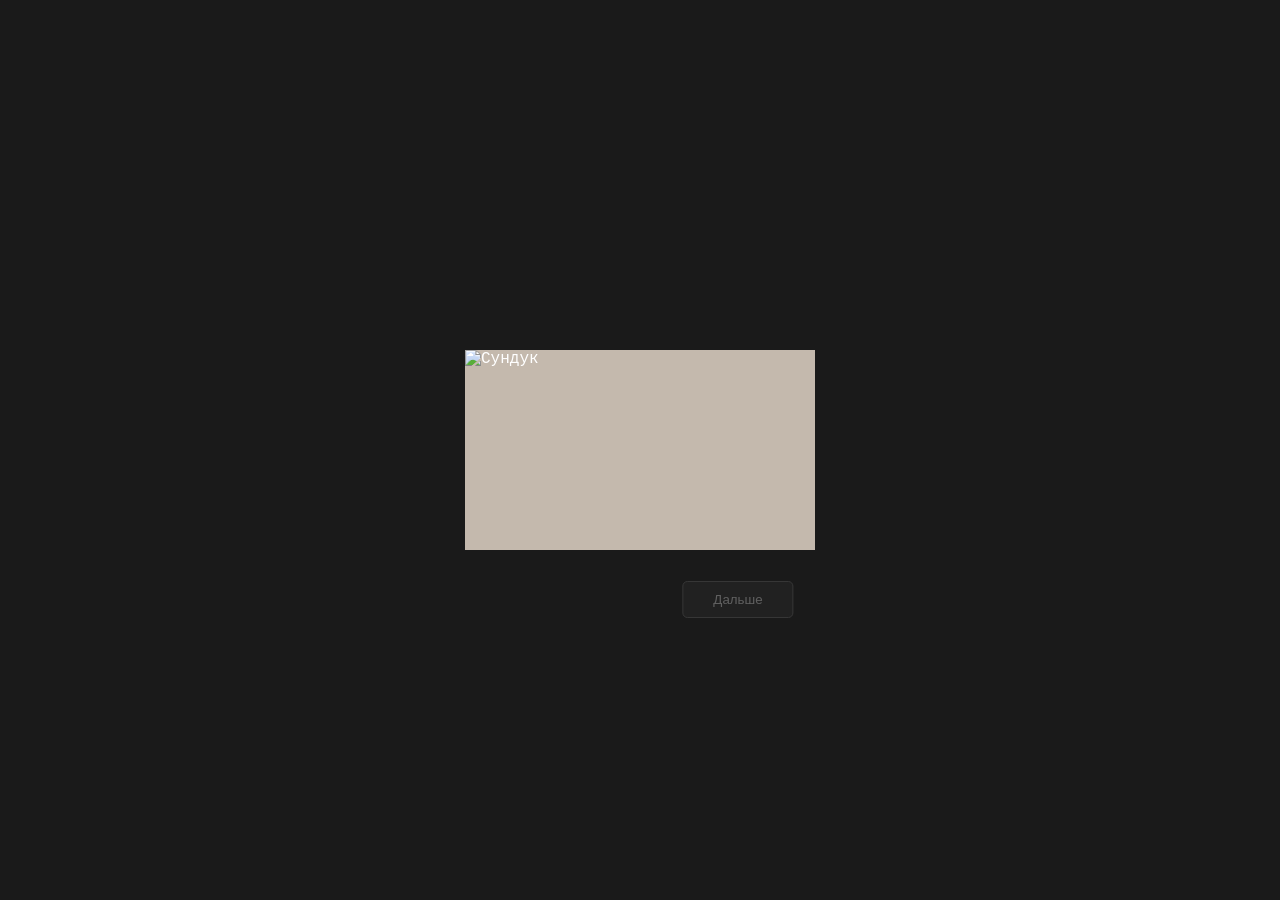
==== room.html @ ac91606e "Add files via upload" ====
<!DOCTYPE html>
<html lang="ru">
<head>
    <meta charset="UTF-8">
    <meta name="viewport" content="width=device-width, initial-scale=1.0">
    <title>Комната с сундуком</title>
    <link rel="stylesheet" href="style1.css">
</head>
<body class="room-body">
    
    <div class="room-container">
        <!-- Изначально показываем сундук (или комнату с открытым сундуком) -->
        <div class="chest-view active" id="chestView">
            <!-- Сюда вставишь картинку комнаты/сундука (пока заглушка) -->
            <img src="room.webp" alt="Сундук" class="room-image" id="chestImg">
            <button class="bottom-btn" onclick="alert('Здесь будет переход куда-то дальше...')">Дальше</button>
        </div>

        <!-- Вид письма -->
                <!-- Вид 2: Письмо -->
        <div class="letter-view" id="letterView">
            <!-- Заглушка вместо картинки письма -->
            <div class="room-image">
                [ЗДЕСЬ БУДЕТ КАРТИНКА ПИСЬМА]
            </div>
            
            <!-- Кнопка "Отложить" (крестик) -->
            <button class="close-letter-btn" id="closeLetterBtn" title="Отложить письмо">
                <span></span>
                <span></span>
            </button>

            <!-- Кнопка-печать -->
            <button class="wax-seal-btn" id="waxSealBtn">Печать</button>
        </div>

        <!-- Кнопка-заглушка снизу (по дизайну как devTrigger) -->
    </div>

    <!-- Модальное окно для ввода имени предателя -->
    <div class="modal-overlay" id="nameModal">
        <div class="modal-content">
            <h2>Введите имя</h2>
            <p>Кто украл подарок?</p>
            <input type="text" id="traitorNameInput" placeholder="Имя предателя..." autocomplete="off">
            <div class="error-msg" id="nameError"></div>
            <button id="submitNameBtn">Проверить</button>
            <button id="closeNameBtn" class="btn-secondary">Отмена</button>
        </div>
    </div>

    <script src="room.js"></script>
</body>
</html>
---- style1.css ----
/* ==========================================
   СТИЛИ ДЛЯ КОМНАТЫ (room.html)
   ========================================== */

body {
    background-color: #1a1a1a; /* Темный фон */
    display: flex;
    justify-content: center;
    align-items: center;
    height: 100vh;
    margin: 0;
    overflow: hidden;
    font-family: 'Courier New', Courier, monospace;
    color: white;
}
#letterView{
    width: 700px;
    height: 350px;
    background-color: #c4b9ad;
}
#chestImg{
    width: 350px;
    height: 200px;
    background-color: #c4b9ad;
}
.room-container {
    position: relative;
    width: 100%;
    height: 100%;
    display: flex;
    justify-content: center;
    align-items: center;
}

/* Управление видимостью */
.chest-view, .letter-view {
    display: none; 
    flex-direction: column;
    align-items: center;
    justify-content: center;
    position: absolute;
}

.chest-view.active, .letter-view.active {
    display: flex; 
}

/* Заглушки вместо картинок */
.placeholder-img {
    display: flex;
    justify-content: center;
    align-items: center;
    color: rgba(255,255,255,0.5);
    font-weight: bold;
    border: 2px dashed rgba(255,255,255,0.3);
    transition: transform 0.3s ease;
}

/* Заглушка для сундука (комнаты) */
.chest-box {
    width: 60vw;
    height: 50vh;
    background-color: #444; /* Серый прямоугольник */
    cursor: pointer;
}

.chest-box:hover {
    transform: scale(1.02);
}


/* Кнопка-печать (накладываем на письмо) */
.wax-seal-btn {
    position: absolute;
    bottom: 20%; 
    left: 45%;
    
    width: 80px;
    height: 80px;
    border-radius: 50%;
    background-color: #8b0000; 
    border: 3px solid #5a0000;
    color: #ffd700; 
    font-weight: bold;
    font-size: 14px;
    cursor: pointer;
    box-shadow: 0 4px 10px rgba(0,0,0,0.6);
    transition: transform 0.2s;
    z-index: 10;
}

.wax-seal-btn:hover {
    /* Увеличиваем на 5% */
    transform: scale(1.05); 
    
    /* Добавляем золотистое свечение вокруг печати, сохраняя её обычную черную/красную тень */
    box-shadow: 0 4px 15px rgba(109, 51, 13, 0.6), /* Золотистое сияние */
                0 4px 10px rgba(0,0,0,0.6);       /* Оригинальная темная тень для объема */
                
    /* Чтобы свечение появлялось плавно */
    transition: transform 0.2s, box-shadow 0.3s ease-in-out;
}

/* Кнопка "Дальше" внизу */
.bottom-btn {
    position: absolute;
    bottom: -68px;
    left: 78%;
    transform: translateX(-50%);
    padding: 10px 30px;
    background-color: #333;
    color: white;
    border: 1px solid #777;
    border-radius: 5px;
    cursor: pointer;
    opacity: 0.3;
    transition: opacity 0.3s;
}

.bottom-btn:hover {
    opacity: 1;
}

/* Стили для модального окна (ввода имени) */
.modal-overlay {
    position: fixed;
    top: 0; left: 0; width: 100%; height: 100%;
    background: rgba(0,0,0,0.8);
    display: none;
    justify-content: center;
    align-items: center;
    z-index: 100;
}

.modal-content {
    background: white;
    color: black;
    padding: 30px;
    border-radius: 10px;
    width: 90%;
    max-width: 400px;
    text-align: center;
    box-shadow: 0 5px 15px rgba(0,0,0,0.3);
}

.modal-content input[type="text"] {
    width: 100%;
    padding: 10px;
    margin: 15px 0;
    font-size: 16px;
    border: 2px solid #ccc;
    border-radius: 5px;
}

.modal-content button {
    padding: 10px 20px;
    background: #111;
    color: white;
    border: none;
    border-radius: 5px;
    cursor: pointer;
    font-size: 16px;
    margin: 5px;
}

.btn-secondary {
    background: #666 !important;
}

.error-msg { 
    color: red; 
    font-weight: bold; 
    margin-top: 10px; 
    height: 20px; 
}
/* Кнопка закрытия письма (крестик) */
.close-letter-btn {
    position: absolute;
    top: -15px;  /* Выносим чуть выше письма */
    right: -15px; /* Выносим чуть правее письма */
    
    width: 40px;
    height: 40px;
    background-color: #111; /* Черный фон, как в референсе */
    border: 2px solid #555;
    border-radius: 4px;
    cursor: pointer;
    display: flex;
    justify-content: center;
    align-items: center;
    z-index: 20;
    transition: background-color 0.2s, transform 0.2s;
    box-shadow: 0 4px 10px rgba(0,0,0,0.6);
}

.close-letter-btn:hover {
    background-color: #8b0000; /* При наведении становится красным */
    transform: scale(1.1);
}

/* Рисуем сам крестик из двух полосок */
.close-letter-btn span {
    position: absolute;
    width: 20px;
    height: 3px;
    background-color: white;
    border-radius: 2px;
}

.close-letter-btn span:nth-child(1) {
    transform: rotate(45deg);
}

.close-letter-btn span:nth-child(2) {
    transform: rotate(-45deg);
}
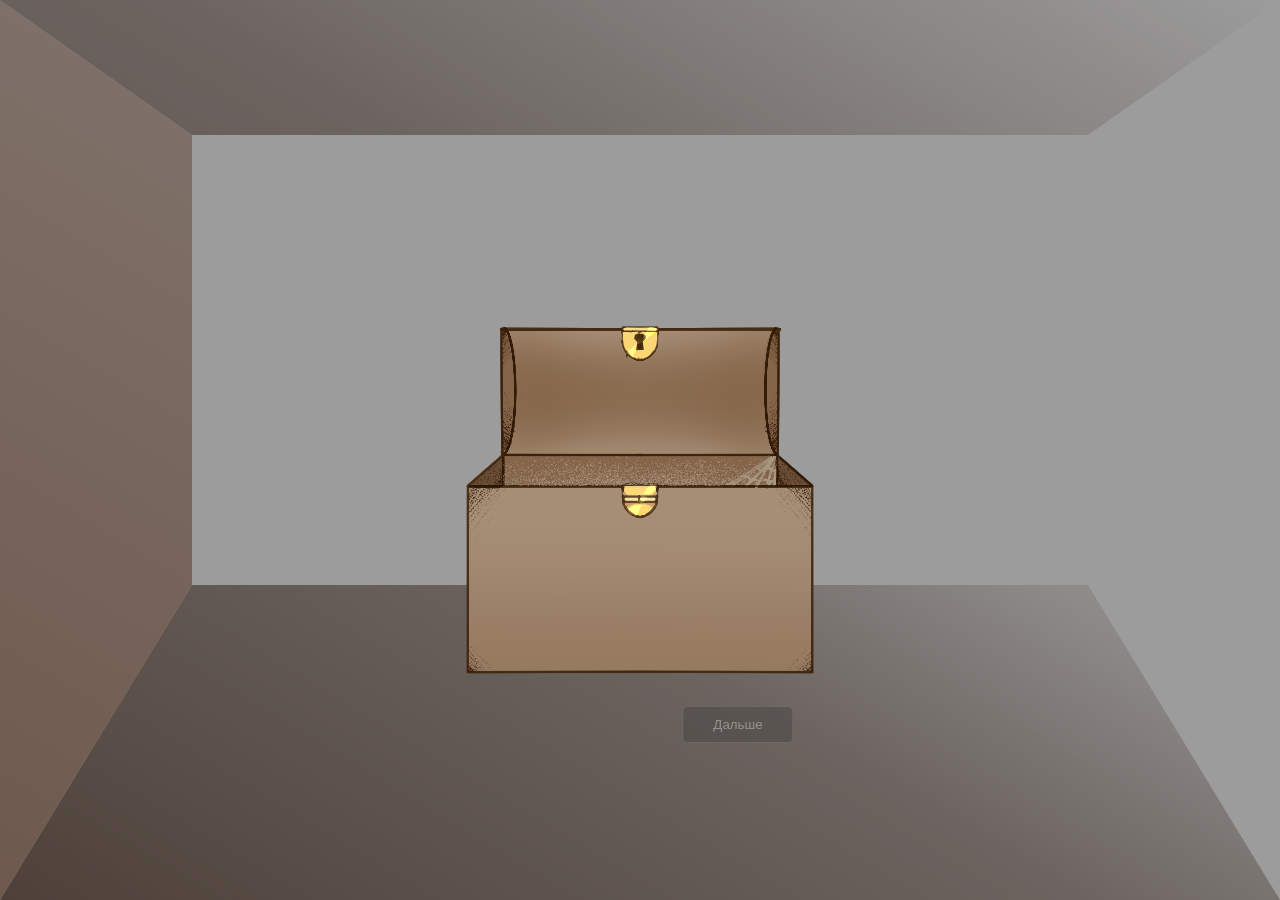
==== commit 0571e8cc: "Add files via upload" ====
--- a/room.html
+++ b/room.html
@@ -9,10 +9,16 @@
 <body class="room-body">
     
     <div class="room-container">
+        <div class="room">
+             <div class="floor" style="clip-path: polygon(15% 0%, 85% 0%, 100% 100%, 0% 100%);background: linear-gradient(31deg, rgb(101 75 61 / 83%) 0%, rgba(101 75 61 / 51%) 60%, rgba(255, 176, 123, 0) 100%);"></div>
+             <div class="floor"style="height:100%;clip-path: polygon(0% 0%, 100% 0%, 85% 15%, 15% 15%);background: linear-gradient(31deg, rgb(101 75 61 / 83%) 0%, rgba(101 75 61 / 51%) 60%, rgba(255, 176, 123, 0) 100%);"></div>
+             <div class="walls" style="clip-path: polygon(0% 0%, 15% 15%, 15% 65%, 0% 100%);background: linear-gradient(31deg, rgb(101 75 61 / 83%) 0%, rgba(101 75 61 / 51%) 60%, rgba(255, 176, 123, 0) 100%);"></div>
+             <div class="walls" style="clip-path: polygon(85% 15%, 100% 0%, 100% 100%, 85% 65%);"></div>
+        </div>
         <!-- Изначально показываем сундук (или комнату с открытым сундуком) -->
         <div class="chest-view active" id="chestView">
             <!-- Сюда вставишь картинку комнаты/сундука (пока заглушка) -->
-            <img src="room.webp" alt="Сундук" class="room-image" id="chestImg">
+            <img src="chest.webp" alt="Сундук" class="room-image" id="chestImg">
             <button class="bottom-btn" onclick="alert('Здесь будет переход куда-то дальше...')">Дальше</button>
         </div>
 
@@ -20,9 +26,7 @@
                 <!-- Вид 2: Письмо -->
         <div class="letter-view" id="letterView">
             <!-- Заглушка вместо картинки письма -->
-            <div class="room-image">
-                [ЗДЕСЬ БУДЕТ КАРТИНКА ПИСЬМА]
-            </div>
+                <img src="envelope.webp" class="letter-image">
             
             <!-- Кнопка "Отложить" (крестик) -->
             <button class="close-letter-btn" id="closeLetterBtn" title="Отложить письмо">
@@ -31,7 +35,7 @@
             </button>
 
             <!-- Кнопка-печать -->
-            <button class="wax-seal-btn" id="waxSealBtn">Печать</button>
+            <img src="seal.webp" class="wax-seal-btn" id="waxSealBtn">
         </div>
 
         <!-- Кнопка-заглушка снизу (по дизайну как devTrigger) -->
--- a/style1.css
+++ b/style1.css
@@ -3,7 +3,7 @@
    ========================================== */
 
 body {
-    background-color: #1a1a1a; /* Темный фон */
+    background-color: #9c9c9c; /* Темный фон */
     display: flex;
     justify-content: center;
     align-items: center;
@@ -20,8 +20,17 @@
 }
 #chestImg{
     width: 350px;
-    height: 200px;
-    background-color: #c4b9ad;
+    height: auto;
+}
+.room-image::after{
+    content: '';
+  position: absolute;
+  top: 0;
+  left: 0;
+  width: 100%;
+  height: 100%;
+  background: linear-gradient(135deg, rgba(255, 0, 150, 0.5), rgba(0, 204, 255, 0.5));
+  pointer-events: none; /* чтобы клики проходили сквозь градиент */
 }
 .room-container {
     position: relative;
@@ -35,9 +44,7 @@
 /* Управление видимостью */
 .chest-view, .letter-view {
     display: none; 
-    flex-direction: column;
-    align-items: center;
-    justify-content: center;
+    bottom: 25%;
     position: absolute;
 }
 
@@ -213,4 +220,25 @@
 
 .close-letter-btn span:nth-child(2) {
     transform: rotate(-45deg);
+}
+.floor{
+    position: absolute;
+    width: 100vw;
+    height: 35%;
+    mix-blend-mode: multiply;
+    pointer-events: none;
+}
+.walls{
+        position: absolute;
+    width: 100vw;
+    height: 100%;
+
+    pointer-events: none;
+}
+.room{
+     height: 100%;
+    width: 100%;
+    display: grid;
+    justify-content: center;
+    align-items: end;
 }
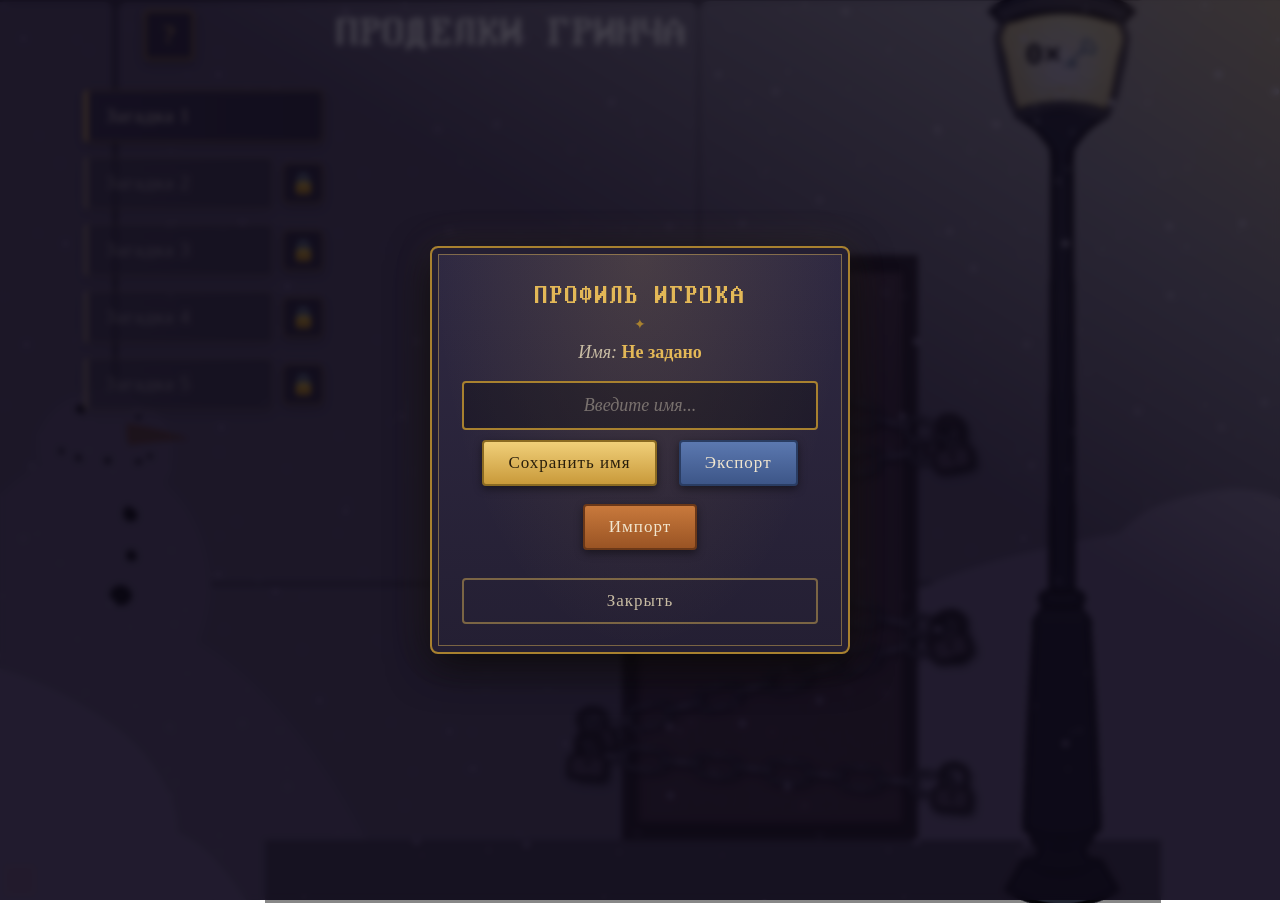
==== commit ba42f9b7: "Add files via upload" ====
--- a/room.html
+++ b/room.html
@@ -9,17 +9,26 @@
 <body class="room-body">
     
     <div class="room-container">
-        <div class="room">
-             <div class="floor" style="clip-path: polygon(15% 0%, 85% 0%, 100% 100%, 0% 100%);background: linear-gradient(31deg, rgb(101 75 61 / 83%) 0%, rgba(101 75 61 / 51%) 60%, rgba(255, 176, 123, 0) 100%);"></div>
-             <div class="floor"style="height:100%;clip-path: polygon(0% 0%, 100% 0%, 85% 15%, 15% 15%);background: linear-gradient(31deg, rgb(101 75 61 / 83%) 0%, rgba(101 75 61 / 51%) 60%, rgba(255, 176, 123, 0) 100%);"></div>
-             <div class="walls" style="clip-path: polygon(0% 0%, 15% 15%, 15% 65%, 0% 100%);background: linear-gradient(31deg, rgb(101 75 61 / 83%) 0%, rgba(101 75 61 / 51%) 60%, rgba(255, 176, 123, 0) 100%);"></div>
-             <div class="walls" style="clip-path: polygon(85% 15%, 100% 0%, 100% 100%, 85% 65%);"></div>
-        </div>
+ <div class="room">
+     <!-- Пол (нижний блок) - темное дерево, светлее слева -->
+     <div class="floor" style="clip-path: polygon(15% 0%, 85% 0%, 100% 100%, 0% 100%);background: linear-gradient(31deg, #75727074 0%, #454442bd 60%, #1a100a 100%);"></div>
+     
+     <!-- Потолок (верхний блок) - темно-серый, почти черный -->
+     <div class="floor" style="height:100%;clip-path: polygon(0% 0%, 100% 0%, 85% 15%, 15% 15%);background: linear-gradient(31deg, #2e2e2e 0%, #111111 100%);"></div>
+     
+     <!-- Левая стена (в тени) - черный/темно-серый -->
+     <div class="walls" style="clip-path: polygon(0% 0%, 15% 15%, 15% 65%, 0% 100%);background: linear-gradient(31deg, #1c1c1c 0%, #0f0f0f 100%);"></div>
+     
+     <!-- Правая стена (чуть светлее, с фактурой) - серый -->
+     <div class="walls" style="clip-path: polygon(85% 15%, 100% 0%, 100% 100%, 85% 65%);background: linear-gradient(31deg, #3a3a3a 0%, #1a1a1a 100%);"></div>
+</div>
         <!-- Изначально показываем сундук (или комнату с открытым сундуком) -->
         <div class="chest-view active" id="chestView">
             <!-- Сюда вставишь картинку комнаты/сундука (пока заглушка) -->
             <img src="chest.webp" alt="Сундук" class="room-image" id="chestImg">
-            <button class="bottom-btn" onclick="alert('Здесь будет переход куда-то дальше...')">Дальше</button>
+            <button class="bottom-btn" id="letterBtn" aria-label="Прочитать письмо">
+    <img src="letter.webp" alt="Письмо">
+</button>
         </div>
 
         <!-- Вид письма -->
@@ -52,7 +61,20 @@
             <button id="closeNameBtn" class="btn-secondary">Отмена</button>
         </div>
     </div>
-
+<div class="modal-overlay" id="letterModal">
+    <div class="letter-modal" role="dialog" aria-modal="true">
+        <button class="close-letter-btn" id="closeLetterModalBtn" aria-label="Закрыть">
+            <span></span><span></span>
+        </button>
+        <div class="letter-scroll">
+            <p>Пять дней, пять загадок, а результат — пыль и паутина...</p>
+            <p>Как же так.</p>
+            <p>Не ищите взломщика снаружи. Предатель всегда был среди нас, Совета. Восемь человек, и один из них возжелал чуть больше, чем положено.</p>
+            <p>Условие просто и элегантно. Если хотите увидеть свой подарок снова — назовите моё имя и попробуйте меня призвать.</p>
+            <p>Посмотрим, хватит ли у вас смелости выбрать, кого подозревать. Ответ на дне сундука. Удачи.</p>
+        </div>
+    </div>
+</div>
     <script src="room.js"></script>
 </body>
 </html>
--- a/style1.css
+++ b/style1.css
@@ -1,9 +1,13 @@
-/* ==========================================
-   СТИЛИ ДЛЯ КОМНАТЫ (room.html)
-   ========================================== */
+/* ==========================================================
+   КОМНАТА (room.html)
+   ========================================================== */
+
+@keyframes modalPop {
+    from { opacity: 0; transform: translateY(12px) scale(0.96); }
+    to   { opacity: 1; transform: none; }
+}
 
 body {
-    background-color: #9c9c9c; /* Темный фон */
     display: flex;
     justify-content: center;
     align-items: center;
@@ -12,26 +16,31 @@
     overflow: hidden;
     font-family: 'Courier New', Courier, monospace;
     color: white;
-}
-#letterView{
-    width: 700px;
-    height: 350px;
-    background-color: #c4b9ad;
-}
-#chestImg{
-    width: 350px;
-    height: auto;
-}
-.room-image::after{
-    content: '';
-  position: absolute;
-  top: 0;
-  left: 0;
-  width: 100%;
-  height: 100%;
-  background: linear-gradient(135deg, rgba(255, 0, 150, 0.5), rgba(0, 204, 255, 0.5));
-  pointer-events: none; /* чтобы клики проходили сквозь градиент */
-}
+    background-color: #8f8f8f;
+}
+
+/* ---------- Комната (пол, потолок, стены) ---------- */
+.room {
+    height: 100%;
+    width: 100%;
+    display: grid;
+    justify-content: center;
+    align-items: end;
+}
+.floor {
+    position: absolute;
+    width: 100vw;
+    height: 35%;
+    mix-blend-mode: multiply;
+    pointer-events: none;
+}
+.walls {
+    position: absolute;
+    width: 100vw;
+    height: 100%;
+    pointer-events: none;
+}
+
 .room-container {
     position: relative;
     width: 100%;
@@ -41,171 +50,94 @@
     align-items: center;
 }
 
-/* Управление видимостью */
-.chest-view, .letter-view {
-    display: none; 
+/* ---------- Переключение видов: сундук / конверт ---------- */
+.chest-view,
+.letter-view {
+    display: none;
+    position: absolute;
     bottom: 25%;
-    position: absolute;
-}
-
-.chest-view.active, .letter-view.active {
-    display: flex; 
-}
-
-/* Заглушки вместо картинок */
-.placeholder-img {
-    display: flex;
-    justify-content: center;
-    align-items: center;
-    color: rgba(255,255,255,0.5);
-    font-weight: bold;
-    border: 2px dashed rgba(255,255,255,0.3);
-    transition: transform 0.3s ease;
-}
-
-/* Заглушка для сундука (комнаты) */
-.chest-box {
-    width: 60vw;
-    height: 50vh;
-    background-color: #444; /* Серый прямоугольник */
+}
+.chest-view.active,
+.letter-view.active { display: flex; }
+
+#chestImg {
+    width: 350px;
+    height: auto;
+}
+
+/* Записка рядом с сундуком */
+.bottom-btn {
+    position: absolute;
+    bottom: -68px;
+    left: 78%;
+    transform: translateX(-50%);
+    width: 90px;
+    padding: 0;
+    background: none;
+    border: none;
     cursor: pointer;
-}
-
-.chest-box:hover {
-    transform: scale(1.02);
-}
-
-
-/* Кнопка-печать (накладываем на письмо) */
+    filter: drop-shadow(0 4px 6px rgba(0,0,0,0.5));
+    transition: transform 0.2s, filter 0.2s;
+}
+.bottom-btn img {
+    display: block;
+    width: 100%;
+    height: auto;
+}
+.bottom-btn:hover {
+    transform: translateX(-50%) scale(1.08);
+    filter: drop-shadow(0 6px 12px rgba(0,0,0,0.6));
+}
+
+/* ---------- Конверт ---------- */
+#letterView {
+    width: 700px;
+    height: 350px;
+    background-color: #c4b9ad;
+}
+
 .wax-seal-btn {
     position: absolute;
-    bottom: 20%; 
+    bottom: 20%;
     left: 45%;
-    
     width: 80px;
     height: 80px;
     border-radius: 50%;
-    background-color: #8b0000; 
+    background-color: #8b0000;
     border: 3px solid #5a0000;
-    color: #ffd700; 
-    font-weight: bold;
-    font-size: 14px;
+    box-shadow: 0 4px 10px rgba(0,0,0,0.6);
     cursor: pointer;
-    box-shadow: 0 4px 10px rgba(0,0,0,0.6);
-    transition: transform 0.2s;
+    transition: transform 0.2s, box-shadow 0.3s ease-in-out;
     z-index: 10;
 }
-
 .wax-seal-btn:hover {
-    /* Увеличиваем на 5% */
-    transform: scale(1.05); 
-    
-    /* Добавляем золотистое свечение вокруг печати, сохраняя её обычную черную/красную тень */
-    box-shadow: 0 4px 15px rgba(109, 51, 13, 0.6), /* Золотистое сияние */
-                0 4px 10px rgba(0,0,0,0.6);       /* Оригинальная темная тень для объема */
-                
-    /* Чтобы свечение появлялось плавно */
-    transition: transform 0.2s, box-shadow 0.3s ease-in-out;
-}
-
-/* Кнопка "Дальше" внизу */
-.bottom-btn {
-    position: absolute;
-    bottom: -68px;
-    left: 78%;
-    transform: translateX(-50%);
-    padding: 10px 30px;
-    background-color: #333;
-    color: white;
-    border: 1px solid #777;
-    border-radius: 5px;
-    cursor: pointer;
-    opacity: 0.3;
-    transition: opacity 0.3s;
-}
-
-.bottom-btn:hover {
-    opacity: 1;
-}
-
-/* Стили для модального окна (ввода имени) */
-.modal-overlay {
-    position: fixed;
-    top: 0; left: 0; width: 100%; height: 100%;
-    background: rgba(0,0,0,0.8);
-    display: none;
-    justify-content: center;
-    align-items: center;
-    z-index: 100;
-}
-
-.modal-content {
-    background: white;
-    color: black;
-    padding: 30px;
-    border-radius: 10px;
-    width: 90%;
-    max-width: 400px;
-    text-align: center;
-    box-shadow: 0 5px 15px rgba(0,0,0,0.3);
-}
-
-.modal-content input[type="text"] {
-    width: 100%;
-    padding: 10px;
-    margin: 15px 0;
-    font-size: 16px;
-    border: 2px solid #ccc;
-    border-radius: 5px;
-}
-
-.modal-content button {
-    padding: 10px 20px;
-    background: #111;
-    color: white;
-    border: none;
-    border-radius: 5px;
-    cursor: pointer;
-    font-size: 16px;
-    margin: 5px;
-}
-
-.btn-secondary {
-    background: #666 !important;
-}
-
-.error-msg { 
-    color: red; 
-    font-weight: bold; 
-    margin-top: 10px; 
-    height: 20px; 
-}
-/* Кнопка закрытия письма (крестик) */
+    transform: scale(1.05);
+    box-shadow: 0 4px 15px rgba(109, 51, 13, 0.6),
+                0 4px 10px rgba(0,0,0,0.6);
+}
+
+/* Крестик (закрытие письма / окна письма) */
 .close-letter-btn {
     position: absolute;
-    top: -15px;  /* Выносим чуть выше письма */
-    right: -15px; /* Выносим чуть правее письма */
-    
+    top: -15px;
+    right: -15px;
     width: 40px;
     height: 40px;
-    background-color: #111; /* Черный фон, как в референсе */
+    display: flex;
+    justify-content: center;
+    align-items: center;
+    background-color: #111;
     border: 2px solid #555;
     border-radius: 4px;
+    box-shadow: 0 4px 10px rgba(0,0,0,0.6);
     cursor: pointer;
-    display: flex;
-    justify-content: center;
-    align-items: center;
+    transition: background-color 0.2s, transform 0.2s;
     z-index: 20;
-    transition: background-color 0.2s, transform 0.2s;
-    box-shadow: 0 4px 10px rgba(0,0,0,0.6);
-}
-
+}
 .close-letter-btn:hover {
-    background-color: #8b0000; /* При наведении становится красным */
+    background-color: #8b0000;
     transform: scale(1.1);
 }
-
-/* Рисуем сам крестик из двух полосок */
 .close-letter-btn span {
     position: absolute;
     width: 20px;
@@ -213,32 +145,159 @@
     background-color: white;
     border-radius: 2px;
 }
-
-.close-letter-btn span:nth-child(1) {
-    transform: rotate(45deg);
-}
-
-.close-letter-btn span:nth-child(2) {
-    transform: rotate(-45deg);
-}
-.floor{
-    position: absolute;
-    width: 100vw;
-    height: 35%;
-    mix-blend-mode: multiply;
-    pointer-events: none;
-}
-.walls{
-        position: absolute;
-    width: 100vw;
-    height: 100%;
-
-    pointer-events: none;
-}
-.room{
-     height: 100%;
-    width: 100%;
-    display: grid;
-    justify-content: center;
-    align-items: end;
-}+.close-letter-btn span:nth-child(1) { transform: rotate(45deg); }
+.close-letter-btn span:nth-child(2) { transform: rotate(-45deg); }
+
+/* ==========================================================
+   ОКНА
+   ========================================================== */
+.modal-overlay {
+    position: fixed;
+    top: 0; left: 0;
+    width: 100%; height: 100%;
+    display: none;
+    justify-content: center;
+    align-items: center;
+    background: rgba(0,0,0,0.8);
+    z-index: 100;
+}
+#nameModal { backdrop-filter: blur(3px); }
+
+/* ---------- Окно с запиской ---------- */
+.letter-modal {
+    position: relative;
+    width: 90%;
+    max-width: 560px;
+    max-height: 80vh;
+    display: flex;
+    flex-direction: column;
+    color: #3b2a1a;
+    background: #e8dcc3;
+    border: 3px solid #5c3a21;
+    border-radius: 6px;
+    box-shadow: 0 10px 30px rgba(0,0,0,0.6);
+}
+.letter-scroll {
+    overflow-y: auto;
+    overscroll-behavior: contain;
+    -webkit-overflow-scrolling: touch;
+    padding: 30px 28px;
+    font-family: Georgia, 'Times New Roman', serif;
+    font-size: 18px;
+    line-height: 1.6;
+    text-align: left;
+}
+.letter-scroll p { margin: 0 0 1em; }
+.letter-scroll p:last-child { margin-bottom: 0; }
+
+/* ---------- Окно ввода имени ---------- */
+.modal-content {
+    position: relative;
+    width: 90%;
+    max-width: 420px;
+    padding: 34px 30px 28px;
+    text-align: center;
+    color: #3b2a1a;
+    font-family: Georgia, 'Times New Roman', serif;
+    background:
+        radial-gradient(ellipse at 50% 0%, rgba(255,255,255,0.35), transparent 70%),
+        #e8dcc3;
+    border: 3px solid #5c3a21;
+    border-radius: 8px;
+    box-shadow:
+        0 12px 40px rgba(0,0,0,0.7),
+        inset 0 0 0 6px #e8dcc3,
+        inset 0 0 0 7px rgba(92,58,33,0.55),
+        inset 0 0 40px rgba(92,58,33,0.25);
+    animation: modalPop 0.25s ease-out;
+}
+
+.modal-content h2 {
+    margin: 0 0 6px;
+    font-size: 26px;
+    letter-spacing: 3px;
+    text-transform: uppercase;
+    color: #3b2a1a;
+}
+.modal-content h2::after {
+    content: "✦";
+    display: block;
+    margin-top: 6px;
+    font-size: 14px;
+    letter-spacing: 0;
+    color: #8b0000;
+}
+
+.modal-content p {
+    margin: 10px 0 0;
+    font-size: 18px;
+    font-style: italic;
+    color: #5c3a21;
+}
+
+.modal-content input[type="text"] {
+    width: 90%;
+    margin: 18px 0 6px;
+    padding: 12px 14px;
+    font-family: inherit;
+    font-size: 18px;
+    text-align: center;
+    color: #3b2a1a;
+    background: rgba(255,255,255,0.45);
+    border: 2px solid #8a6a4a;
+    border-radius: 4px;
+    outline: none;
+    transition: border-color 0.2s, box-shadow 0.2s, background 0.2s;
+}
+.modal-content input[type="text"]::placeholder {
+    color: rgba(59,42,26,0.45);
+    font-style: italic;
+}
+.modal-content input[type="text"]:focus {
+    background: rgba(255,255,255,0.7);
+    border-color: #8b0000;
+    box-shadow: 0 0 0 3px rgba(139,0,0,0.18);
+}
+
+.error-msg {
+    min-height: 22px;
+    margin: 6px 0 12px;
+    font-size: 16px;
+    font-style: italic;
+    color: #8b0000;
+}
+
+.modal-content button {
+    margin: 4px 6px;
+    padding: 11px 24px;
+    font-family: inherit;
+    font-size: 17px;
+    letter-spacing: 1px;
+    color: #f5e9d0;
+    background: radial-gradient(circle at 35% 30%, #b01818, #7a0000 70%);
+    border: 2px solid #4a0000;
+    border-radius: 4px;
+    box-shadow: 0 3px 8px rgba(0,0,0,0.45);
+    cursor: pointer;
+    transition: transform 0.15s, box-shadow 0.15s, filter 0.15s;
+}
+.modal-content button:hover {
+    transform: translateY(-1px);
+    filter: brightness(1.15);
+    box-shadow: 0 5px 12px rgba(0,0,0,0.5);
+}
+.modal-content button:active {
+    transform: translateY(1px);
+    box-shadow: 0 1px 4px rgba(0,0,0,0.5);
+}
+
+.modal-content .btn-secondary {
+    color: #5c3a21;
+    background: transparent;
+    border: 2px solid #8a6a4a;
+    box-shadow: none;
+}
+.modal-content .btn-secondary:hover {
+    background: rgba(92,58,33,0.12);
+    box-shadow: none;
+}
